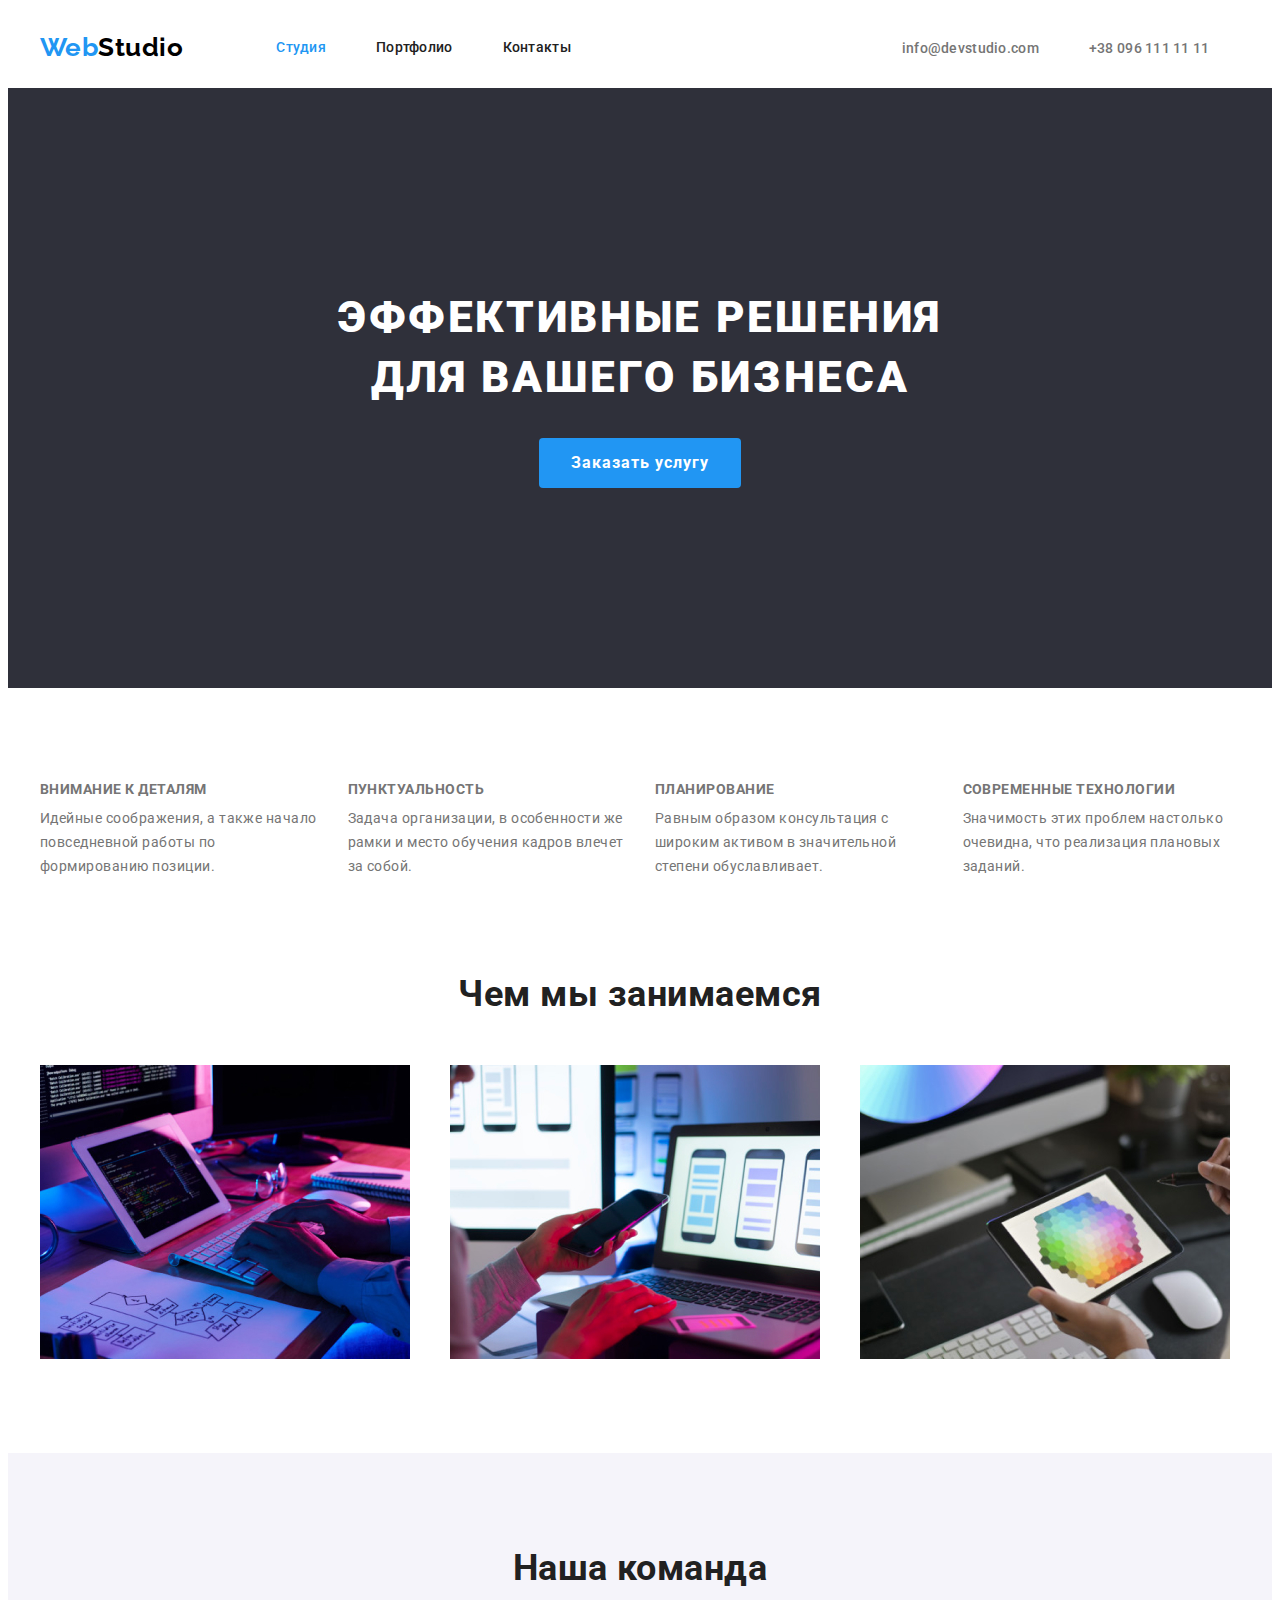
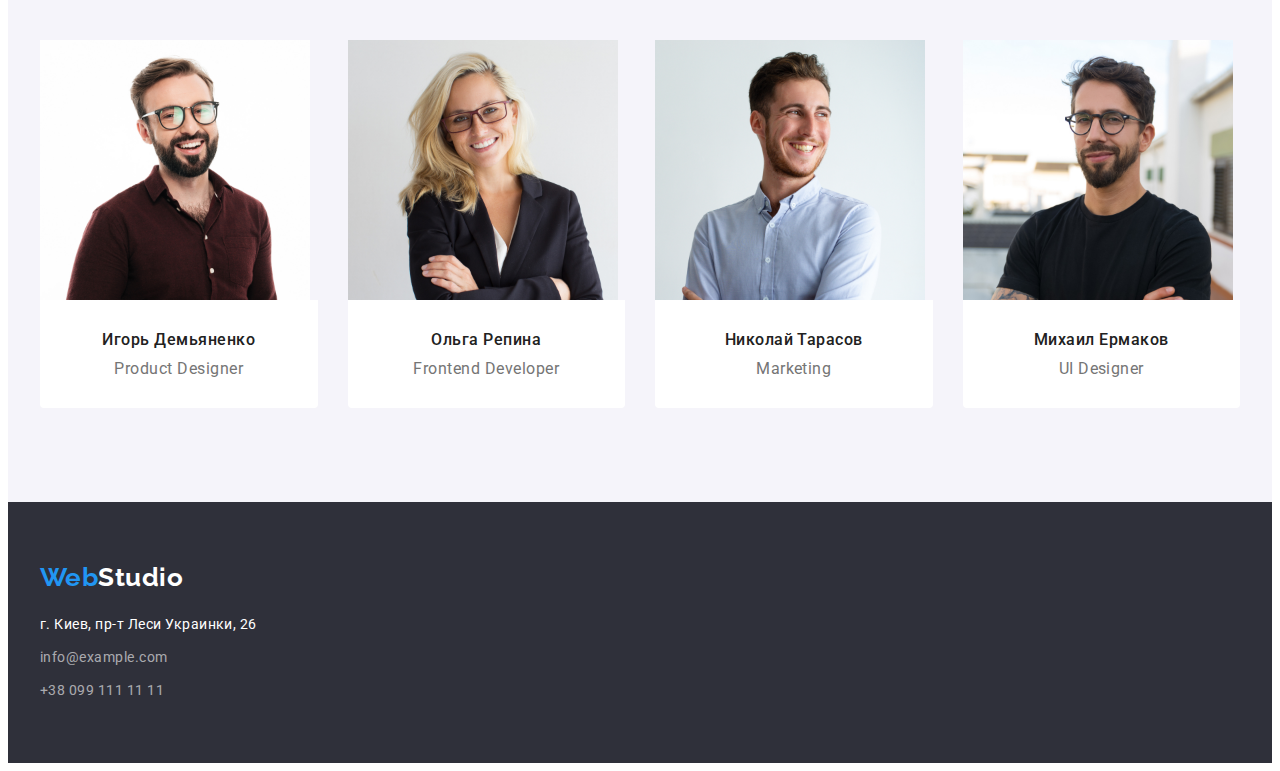
==== index.html @ 0ff22724 "Initial commit" ====
<!DOCTYPE html>
<html lang="ru">
<head>
    <meta charset="UTF-8">
    <meta name="viewport" content="width=device-width, initial-scale=1.0">
    <title>Студия</title>
    <link rel="preconnect" href="https://fonts.gstatic.com">
    <link href="https://fonts.googleapis.com/css2?family=Raleway:wght@700&family=Roboto:wght@400;500;700;900&display=swap" rel="stylesheet">
    <link rel="stylesheet" href="https://cdnjs.cloudflare.com/ajax/libs/modern-normalize/1.0.0/modern-normalize.min.css" integrity="sha512-ISS7cAi1PEhQ8jnbJpJZMd29NlhNj4AWYyLOSp2CE/CsHxTCu+r+t0D2yoJudVrd0/8fTVPUVDzY5Tvli75u/g==" crossorigin="anonymous" />
    <link rel="stylesheet" href="./css/styles.css">
</head>
<body>
    <header>
        <div class="container nav-line">
        <nav class="main-nav">
            <a href="/" class="logo"><span class="logo-first-part">Web</span><span class="logo-second-part">Studio</span></a>
            <ul class="site-nav">
                <li class="item"><a href="/" class="link current">Студия</a></li>
                <li class="item"><a href="./portfolio.html" class="link">Портфолио</a></li>
                <li class="item"><a href="" class="link">Контакты</a></li>
            </ul>
        </nav>
        <ul class="contacts">
            <li class="item"><a href="mailto:info@devstudio.com" class="link">info@devstudio.com</a></li>
            <li class="item"><a href="tel:+380961111111" class="link">+38 096 111 11 11</a></li>
        </ul>
        </div>
    </header>

    <main>
        <section class="hero">
            <div class="container">
            <h1 class="hero-title">Эффективные решения<br/>
                для вашего бизнеса</h1>
            <a href="" class="hero-button">Заказать услугу</a>
            </div>
        </section>

        <section class="section">
            <div class="container our-features">
            <h2 class="section-title visually-hidden">Особенности</h2>
            <ul class="features">
                <li class="list-item">
                    <h3 class="title">Внимание к деталям</h3>
                    <p class="description">Идейные соображения, а также начало повседневной работы по формированию позиции.</p>
                </li>
                <li class="list-item">
                    <h3 class="title">Пунктуальность</h3>
                    <p class="description">Задача организации, в особенности же рамки и место обучения кадров влечет за собой.</p>
                </li>
                <li class="list-item">
                    <h3 class="title">Планирование</h3>
                    <p class="description">Равным образом консультация с широким активом в значительной степени обуславливает.</p>
                </li>
                <li class="list-item">
                    <h3 class="title">Современные технологии</h3>
                    <p class="description">Значимость этих проблем настолько очевидна, что реализация плановых заданий.</p>
                </li>
            </ul>
            </div>
        </section>
        <section class="section">
            <div class="container our-services">
            <h2 class="section-title">Чем мы занимаемся</h2>
            <ul class="what-we-do">
                <li class="list-item"><img src="./images/box-1.jpg" alt="Человек, вводящий код на клавиатуре" width="370"></li>
                <li class="list-item"><img src="./images/box-2.jpg" alt="Человек, выбирающий дизайн для мобильного сайта" width="370"></li>
                <li class="list-item"><img src="./images/box-3.jpg" alt="Человек, выбирающий цвета для дизайна" width="370"></li>
            </ul>
            </div>
        </section>
        <section class="section our-team">
            <div class="container our-people">
            <h2 class="section-title">Наша команда</h2>
            <ul class="our-team-members">
                <li class="list-item">
                    <img src="./images/team-card-1.jpg" alt="Фото Игорь Демьяненко" width="270" class="team-member-photo">
                    <div class="team-member-details">
                        <h3 class="team-member">Игорь Демьяненко</h3>
                        <p lang="en" class="team-member-position">Product Designer</p>
                    </div>
                    
                </li>
                <li class="list-item">
                    <img src="./images/team-card-2.jpg" alt="Фото Ольга Репина" width="270" class="team-member-photo">
                    <div class="team-member-details">
                        <h3 class="team-member">Ольга Репина</h3>
                        <p lang="en" class="team-member-position">Frontend Developer</p>
                    </div>
                </li>
                <li class="list-item">
                    <img src="./images/team-card-3.jpg" alt="Фото Николай Тарасов" width="270" class="team-member-photo">
                    <div class="team-member-details">
                        <h3 class="team-member">Николай Тарасов</h3>
                        <p lang="en" class="team-member-position">Marketing</p>
                    </div>
                </li>
                <li class="list-item">
                    <img src="./images/team-card-4.jpg" alt="Фото Михаил Ермаков" width="270" class="team-member-photo">
                    <div class="team-member-details">
                        <h3 class="team-member">Михаил Ермаков</h3>
                        <p lang="en" class="team-member-position">UI Designer</p>
                    </div>
                </li>
            </ul>
            </div>
        </section>
    </main>

    <footer class="footer">
        <div class="container footer-line">
        <a href="/" class="logo"><span class="logo-first-part">Web</span><span class="logo-second-part">Studio</span></a>
        <address class="address">
                <a href="" class="phys-address link">г. Киев, пр-т Леси Украинки, 26</a>
                <a href="mailto:info@example.com" class="email link">info@example.com</a>
                <a href="tel:+380991111111" class="phone link">+38 099 111 11 11</a>
        </address>
        </div>
    </footer>
    
</body>
</html>
---- css/styles.css ----
/* main text color: #757575 */
/* text secondary color: #212121 */
/* accent color: #2196F3 */
/* background tertialy color: #2F303A */
/* background secondary color: #F5F4FA */
/* white: #FFFFFF */
/* email and tel white: rgba(255, 255, 255, 0.6) */
/* projects border color: #EEEEEE */


:root{
    --primary-text-color: #757575;
    --title-text-color: #212121;
    --accent: #2196F3;
    --white: #FFFFFF;
    --secondary-white: rgba(255, 255, 255, 0.6);
    --black: #000000;
    --secondary-bg-color: #F5F4FA;
    --tertialy-bg-color: #2F303A;
    --border-color: #EEEEEE;
    --secondary-border-color: #ECECEC;

}
body{
    background-color: var(white);
    color: var(--primary-text-color);
    font-family: Roboto, sans-serif;
    letter-spacing: 0.03em;
}
ul{
    list-style: none;
    padding: 0;
    margin: 0;
}
a{
    text-decoration: none;
}
img{
    display: block;
    max-width: 100%;
    height: auto;
}
.visually-hidden {
    position: absolute;
    width: 1px;
    height: 1px;
    margin: -1px;
    border: 0;
    padding: 0;
    
    white-space: nowrap;
    clip-path: inset(100%);
    clip: rect(0 0 0 0);
    overflow: hidden;
  }
/* Header*/
.logo{
    font-family: Raleway, sans-serif;
    font-weight: 700;
    font-size: 26px;
    line-height: 1.2;
}
.logo-first-part,
.site-nav .link:hover,
.site-nav .link:focus,
.site-nav .link.current,
.contacts .link:hover,
.contacts .link:focus{
    color: var(--accent);
}
.logo-second-part{
    color: var(--black);
}
.site-nav, 
.contacts, 
.main-nav,
.nav-line{
    display: flex;
}
.main-nav,
.nav-line{
    align-items: center;
}
.site-nav .item + .item,
.contacts .item + .item{
    margin-left: 50px;
}
.site-nav{
    margin-left: 93px;
    margin-right: 331px;
}
.site-nav .link{
    display: block;
    padding-top: 32px;
    padding-bottom: 32px;
    
    color: var(--title-text-color);
    font-weight: 500;
    font-size: 14px;
    line-height: 1.14;
    letter-spacing: 0.02em;
}
.contacts .link{
    color: var(--primary-text-color);
    font-weight: 500;
    font-size: 14px;
    line-height: 1.14;
    letter-spacing: 0.02em;
}

/*Main*/
.hero{
    background-color: var(--tertialy-bg-color);
    text-align: center;
}
.hero .container{
    padding-top: 200px;
    padding-bottom: 200px;
}
.hero-title{
    margin-top: 0;
    margin-bottom: 30px;
    
    color: var(--white);
    font-weight: 900;
    font-size: 44px;
    line-height: 1.36;
    letter-spacing: 0.06em;
    text-transform: uppercase;

}
.hero-button{
    display: inline-block;
    border-radius: 4px;
    padding: 10px 32px;
    
    color: var(--white);
    background-color: var(--accent);
    font-weight: 700;
    font-size: 16px;
    line-height: 1.87;
    letter-spacing: 0.06em;
    
}
.section-title{
    margin-top: 0;
    margin-bottom: 50px;

    color: var(--title-text-color);
    font-weight: 700;
    font-size: 36px;
    line-height: 1.17;
    text-align: center;
}
.our-features{
    padding-top: 94px;
}
.features{
    display: flex;
}
.features .list-item + .list-item,
.what-we-do .list-item + .list-item,
.our-team-members .list-item + .list-item{
    margin-left: 30px;
}
.features .list-item{
    width: calc((100% - 90px) / 4);
}
.features .title{
    margin-top: 0;
    margin-bottom: 10px;
    
    font-weight: 700;
    font-size: 14px;
    line-height: 1.14;
    text-transform: uppercase;
}
.features .description{
    margin-top: 0;
    margin-bottom: 0;

    font-size: 14px;
    line-height: 1.71;
}
.what-we-do,
.our-team-members{
    display: flex;
    text-align: center;
}
.what-we-do .list-item{
    width: calc((100% - 60px) / 3);
}
.our-services,
.our-people{
    padding-top: 94px;
    padding-bottom: 94px;
}
.our-team{
    background-color: var(--secondary-bg-color);
}
.our-team-members .list-item{
    width: calc((100% - 90px) / 4);
}
.team-member-details{
    background-color: var(--white);
    border-radius: 0px 0px 4px 4px;
    padding: 30px;
}
.team-member{
    margin-top: 0;
    margin-bottom: 10px;

    color: var(--title-text-color);
    font-weight: 500;
    font-size: 16px;
    line-height: 1.2;
}
.team-member-position{
    margin-top: 0;
    margin-bottom: 0;

    font-size: 16px;
    line-height: 1.2;
}
/* Footer*/
.footer{
    background-color: var(--tertialy-bg-color);
}
.footer-line{
    padding-top: 60px;
    padding-bottom: 60px;
}
.footer .logo-second-part{
    color: var(--white);
}
.address{
    display: flex;
    flex-direction: column;
    margin-top: 20px;
    
    font-style: normal; 
}
.phys-address{
    color: var(--white);
    font-size: 14px;
    line-height: 1.71;
}
.email, .phone{
    display: inline-block;
    margin-top: 9px;

    color: var(--secondary-white);
    font-size: 14px;
    line-height: 1.71;
}
.footer .link:hover,
.footer .link:focus{
    color: var(--accent);
}

/*Portfolio*/
.header-portfolio{
    border-bottom: 1px solid var(--secondary-border-color);
}
.filters{
    display: flex;
    justify-content: center;
    margin-bottom: 50px;
}
.filters .item + .item{
    margin-left: 8px;
}
.button{
    border: none;
    border-radius: 4px;
    padding: 6px 22px;

    color: var(--title-text-color);
    background-color: var(--secondary-bg-color);
    font-weight: 500;
    font-size: 16px;
    line-height: 1.62;
}
.button:hover,
.button:focus{
    color: var(--white);
    background-color: var(--accent);
}
.portfolio{
    padding-bottom: 94px;
    padding-top: 94px;
}
.project-examples{
    display: flex;
    flex-wrap: wrap;
}
.project-examples .item{
    width: calc((100% - 60px) / 3);
    margin-right: 30px;
    margin-bottom: 30px;
}
.project-examples .item:nth-child(3n){
    margin-right: 0;
}
.project-examples .item:nth-last-child(-n + 3){
    margin-bottom: 0;
}
.project-examples a{
    display: block;
}
.project-examples h2{
    margin-top: 0;
    margin-bottom: 0;

    color: var(--title-text-color);
    font-weight: 700;
    font-size: 18px;
    line-height: 2;
    letter-spacing: 0.06em;
}
.project-type{
    margin-top: 4px;
    margin-bottom: 0;
    
    color: var(--primary-text-color);
    font-size: 16px;
    line-height: 1.87;
}
.project-details{
    padding: 20px 24px;
    background-color: var(--white);
    border-right: 1px solid var(--border-color);
    border-left: 1px solid var(--border-color);
    border-bottom: 1px solid var(--border-color);
}
.container{
    width: 1200px;
    padding-left: 15px;
    padding-right: 15px;
    margin-left: auto;
    margin-right: auto;

}
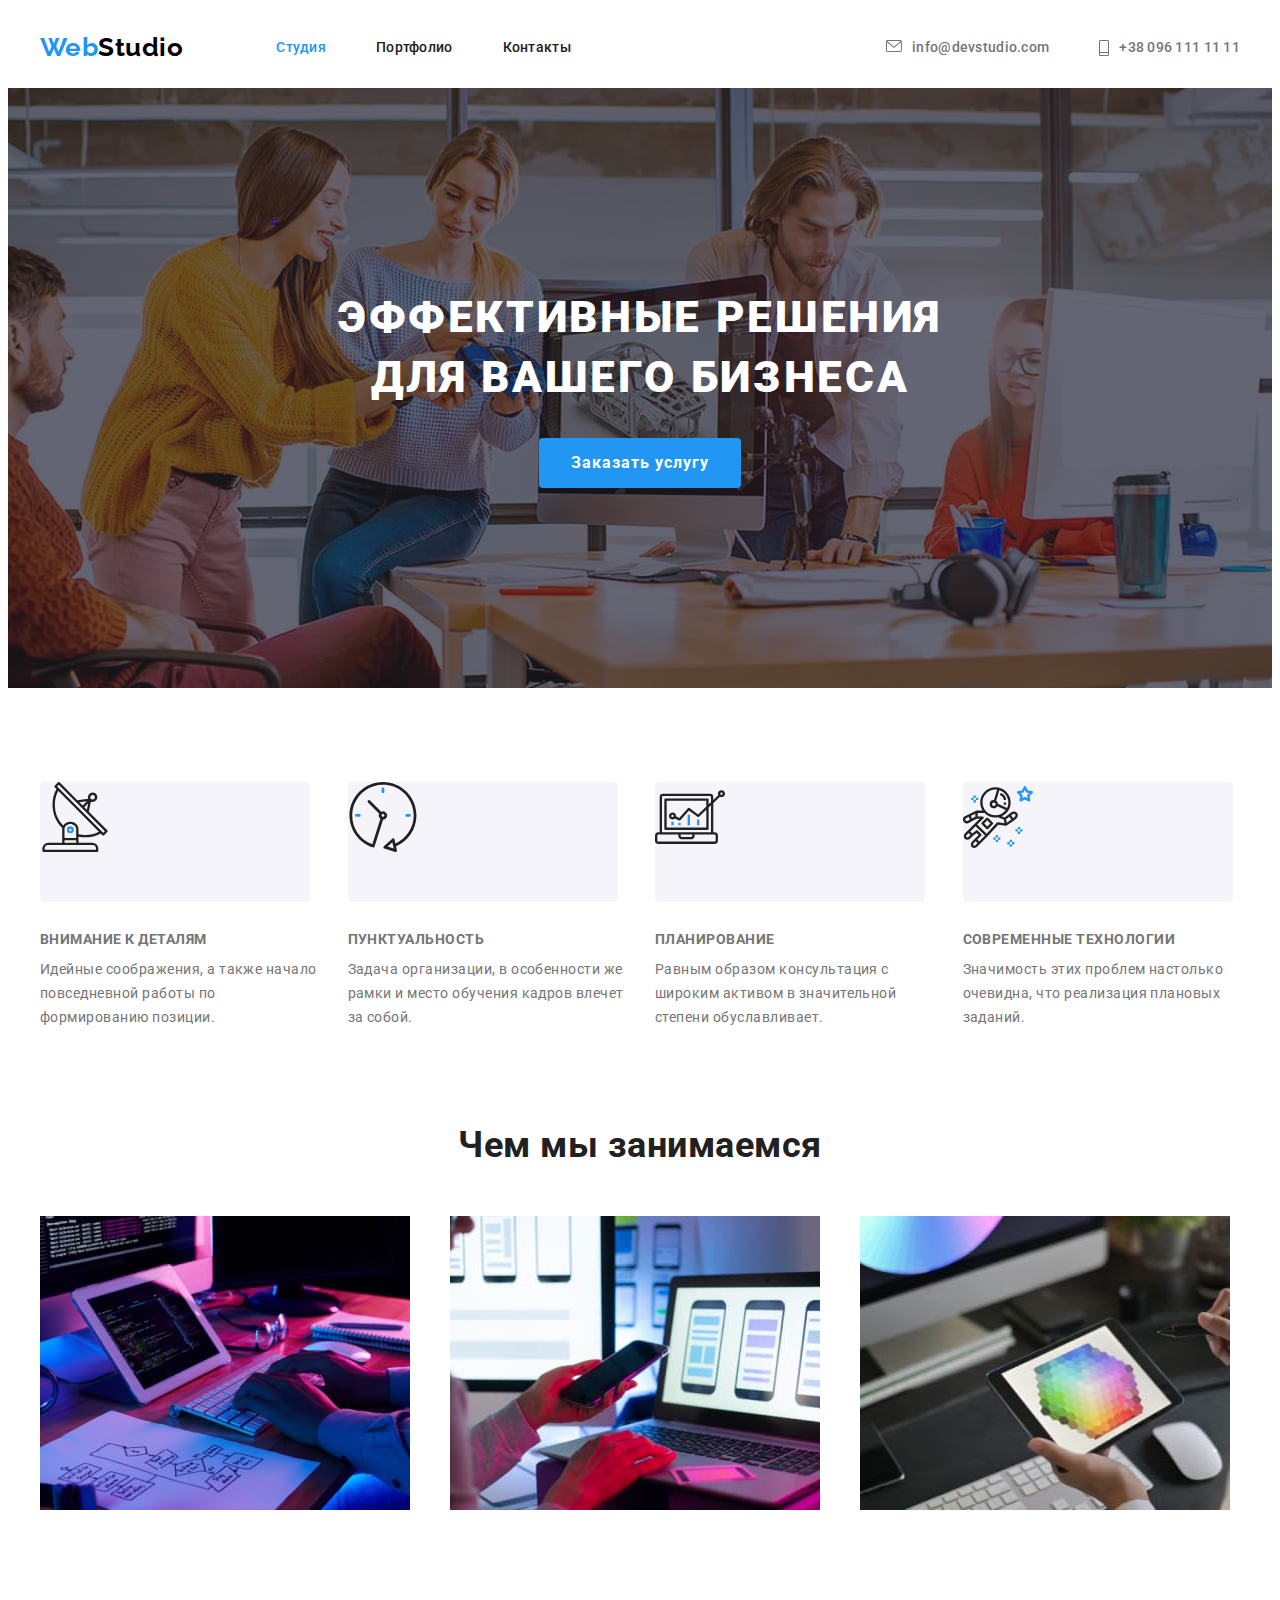
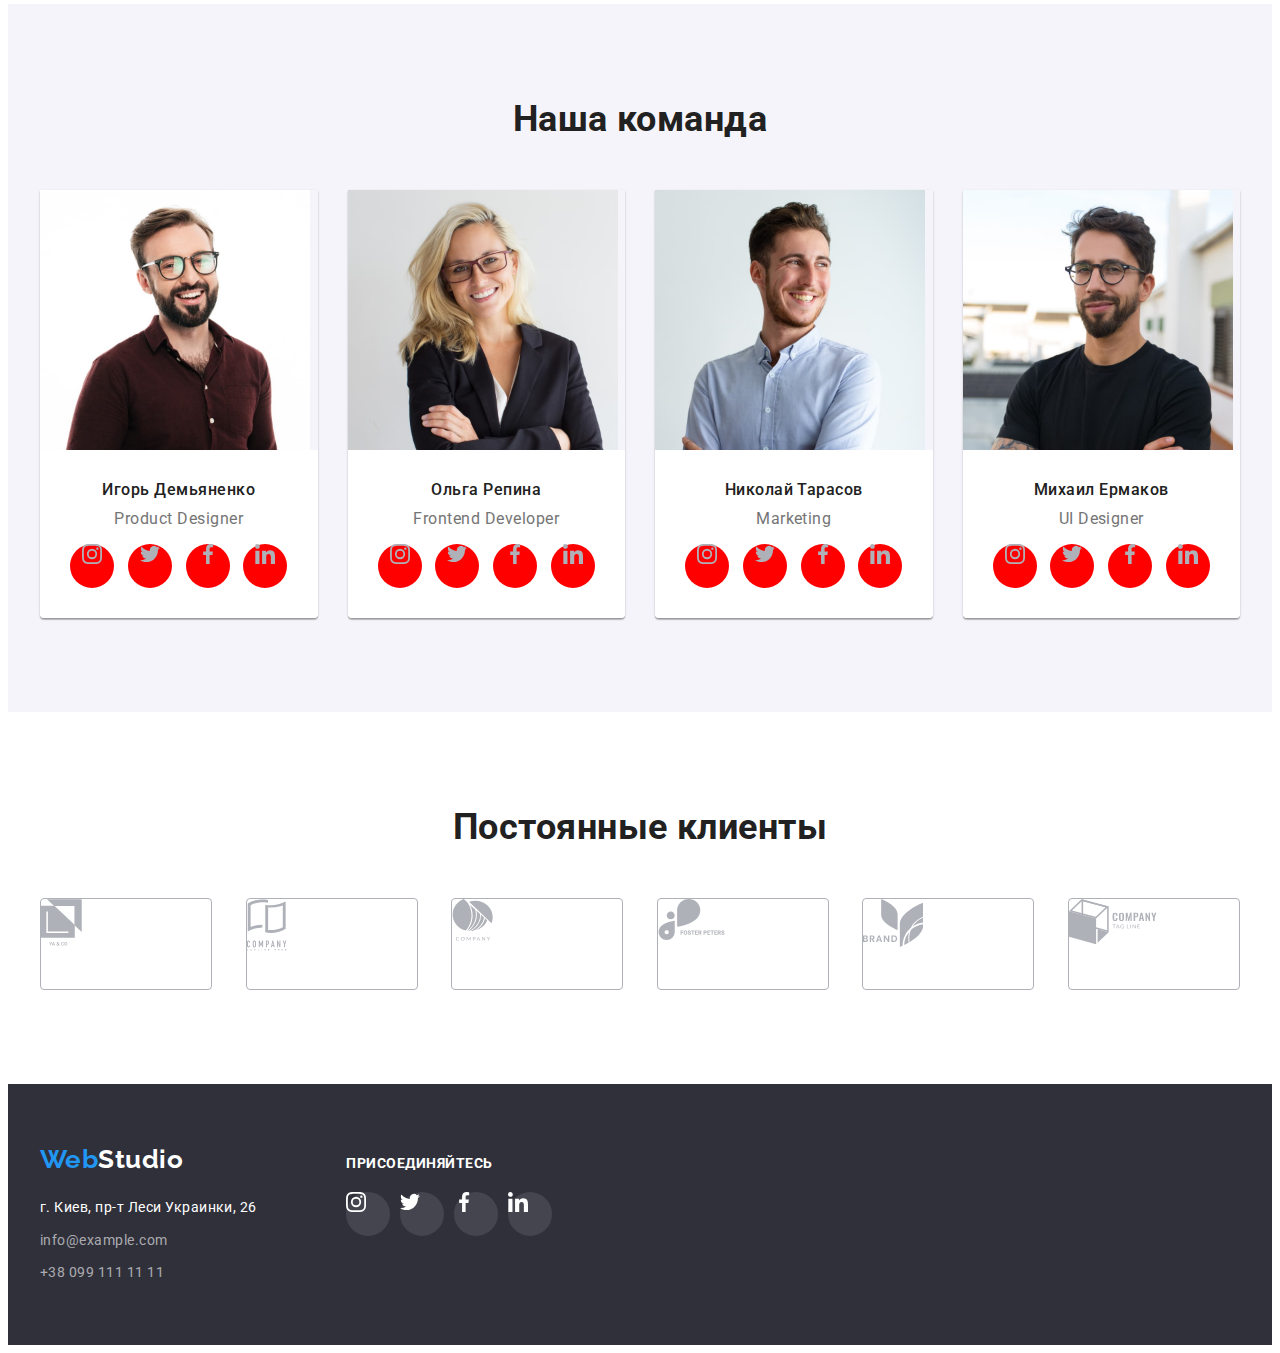
==== commit f05f1286: "updated styles.css" ====
--- a/index.html
+++ b/index.html
@@ -21,8 +21,14 @@
             </ul>
         </nav>
         <ul class="contacts">
-            <li class="item"><a href="mailto:info@devstudio.com" class="link">info@devstudio.com</a></li>
-            <li class="item"><a href="tel:+380961111111" class="link">+38 096 111 11 11</a></li>
+            <li class="item"><a href="mailto:info@devstudio.com" class="link">
+                <svg width="16" height="12" class="contacts-icon"><use href="./images/Optimized/svg/sprite.svg#icon-envelope1"></use></svg>
+                info@devstudio.com</a>
+            </li>
+            <li class="item"><a href="tel:+380961111111" class="link">
+                <svg width="10" height="16" class="contacts-icon"><use href="./images/Optimized/svg/sprite.svg#icon-phone1"></use></svg>
+                +38 096 111 11 11</a>
+            </li>
         </ul>
         </div>
     </header>
@@ -41,18 +47,30 @@
             <h2 class="section-title visually-hidden">Особенности</h2>
             <ul class="features">
                 <li class="list-item">
+                    <div class="icon-item">
+                        <svg width="70" height="70"><use href="./images/Optimized/svg/sprite.svg#icon-antenna1"></use></svg>
+                    </div>
                     <h3 class="title">Внимание к деталям</h3>
                     <p class="description">Идейные соображения, а также начало повседневной работы по формированию позиции.</p>
                 </li>
                 <li class="list-item">
+                    <div class="icon-item">
+                        <svg width="70" height="70"><use href="./images/Optimized/svg/sprite.svg#icon-clock1"></use></svg>
+                    </div>
                     <h3 class="title">Пунктуальность</h3>
                     <p class="description">Задача организации, в особенности же рамки и место обучения кадров влечет за собой.</p>
                 </li>
                 <li class="list-item">
+                    <div class="icon-item">
+                        <svg width="70" height="70"><use href="./images/Optimized/svg/sprite.svg#icon-diagram1"></use></svg>
+                    </div>
                     <h3 class="title">Планирование</h3>
                     <p class="description">Равным образом консультация с широким активом в значительной степени обуславливает.</p>
                 </li>
                 <li class="list-item">
+                    <div class="icon-item">
+                        <svg width="70" height="70"><use href="./images/Optimized/svg/sprite.svg#icon-astronaut1"></use></svg>
+                    </div>
                     <h3 class="title">Современные технологии</h3>
                     <p class="description">Значимость этих проблем настолько очевидна, что реализация плановых заданий.</p>
                 </li>
@@ -63,9 +81,9 @@
             <div class="container our-services">
             <h2 class="section-title">Чем мы занимаемся</h2>
             <ul class="what-we-do">
-                <li class="list-item"><img src="./images/box-1.jpg" alt="Человек, вводящий код на клавиатуре" width="370"></li>
-                <li class="list-item"><img src="./images/box-2.jpg" alt="Человек, выбирающий дизайн для мобильного сайта" width="370"></li>
-                <li class="list-item"><img src="./images/box-3.jpg" alt="Человек, выбирающий цвета для дизайна" width="370"></li>
+                <li class="list-item"><img src="./images/Optimized/jpeg/box11.jpg" alt="Человек, вводящий код на клавиатуре" width="370"></li>
+                <li class="list-item"><img src="./images/Optimized/jpeg/box21.jpg" alt="Человек, выбирающий дизайн для мобильного сайта" width="370"></li>
+                <li class="list-item"><img src="./images/Optimized/jpeg/box31.jpg" alt="Человек, выбирающий цвета для дизайна" width="370"></li>
             </ul>
             </div>
         </section>
@@ -74,34 +92,122 @@
             <h2 class="section-title">Наша команда</h2>
             <ul class="our-team-members">
                 <li class="list-item">
-                    <img src="./images/team-card-1.jpg" alt="Фото Игорь Демьяненко" width="270" class="team-member-photo">
-                    <div class="team-member-details">
-                        <h3 class="team-member">Игорь Демьяненко</h3>
-                        <p lang="en" class="team-member-position">Product Designer</p>
-                    </div>
-                    
-                </li>
-                <li class="list-item">
-                    <img src="./images/team-card-2.jpg" alt="Фото Ольга Репина" width="270" class="team-member-photo">
-                    <div class="team-member-details">
-                        <h3 class="team-member">Ольга Репина</h3>
-                        <p lang="en" class="team-member-position">Frontend Developer</p>
-                    </div>
-                </li>
-                <li class="list-item">
-                    <img src="./images/team-card-3.jpg" alt="Фото Николай Тарасов" width="270" class="team-member-photo">
-                    <div class="team-member-details">
-                        <h3 class="team-member">Николай Тарасов</h3>
-                        <p lang="en" class="team-member-position">Marketing</p>
-                    </div>
-                </li>
-                <li class="list-item">
-                    <img src="./images/team-card-4.jpg" alt="Фото Михаил Ермаков" width="270" class="team-member-photo">
-                    <div class="team-member-details">
-                        <h3 class="team-member">Михаил Ермаков</h3>
-                        <p lang="en" class="team-member-position">UI Designer</p>
-                    </div>
-                </li>
+                    <div class="employee-card">
+                        <img src="./images/Optimized/jpeg/team-card11.jpg" alt="Фото Игорь Демьяненко" width="270" class="team-member-photo">
+                        <div class="team-member-details">
+                            <h3 class="team-member">Игорь Демьяненко</h3>
+                            <p lang="en" class="team-member-position">Product Designer</p>
+                            <ul class="social-networks">
+                                <li><a href="" class="social-link">
+                                    <svg class="link-icon" width="20" height="20"><use href="./images/Optimized/svg/sprite.svg#icon-instagram1"></use></svg>
+                                </a></li>
+                                <li><a href="" class="social-link">
+                                    <svg class="link-icon" width="20" height="20"><use href="./images/Optimized/svg/sprite.svg#icon-twitter1"></use></svg>
+                                </a></li>
+                                <li><a href="" class="social-link">
+                                    <svg class="link-icon" width="20" height="20"><use href="./images/Optimized/svg/sprite.svg#icon-facebook1"></use></svg>
+                                </a></li>
+                                <li><a href="" class="social-link">
+                                    <svg class="link-icon" width="20" height="20"><use href="./images/Optimized/svg/sprite.svg#icon-linkedin1"></use></svg>
+                                </a></li>
+                            </ul>
+                        </div>
+                    </div>
+                </li>
+                <li class="list-item">
+                    <div class="employee-card">
+                        <img src="./images/Optimized/jpeg/team-card21.jpg" alt="Фото Ольга Репина" width="270" class="team-member-photo">
+                        <div class="team-member-details">
+                            <h3 class="team-member">Ольга Репина</h3>
+                            <p lang="en" class="team-member-position">Frontend Developer</p>
+                            <ul class="social-networks">
+                                <li><a href="" class="social-link">
+                                    <svg class="link-icon" width="20" height="20"><use href="./images/Optimized/svg/sprite.svg#icon-instagram1"></use></svg>
+                                </a></li>
+                                <li><a href="" class="social-link">
+                                    <svg class="link-icon" width="20" height="20"><use href="./images/Optimized/svg/sprite.svg#icon-twitter1"></use></svg>
+                                </a></li>
+                                <li><a href="" class="social-link">
+                                    <svg class="link-icon" width="20" height="20"><use href="./images/Optimized/svg/sprite.svg#icon-facebook1"></use></svg>
+                                </a></li>
+                                <li><a href="" class="social-link">
+                                    <svg class="link-icon" width="20" height="20"><use href="./images/Optimized/svg/sprite.svg#icon-linkedin1"></use></svg>
+                                </a></li>
+                            </ul>
+                        </div>
+                    </div>
+                </li>
+                <li class="list-item">
+                    <div class="employee-card">
+                        <img src="./images/Optimized/jpeg/team-card31.jpg" alt="Фото Николай Тарасов" width="270" class="team-member-photo">
+                        <div class="team-member-details">
+                            <h3 class="team-member">Николай Тарасов</h3>
+                            <p lang="en" class="team-member-position">Marketing</p>
+                            <ul class="social-networks">
+                                <li><a href="" class="social-link">
+                                    <svg class="link-icon" width="20" height="20"><use href="./images/Optimized/svg/sprite.svg#icon-instagram1"></use></svg>
+                                </a></li>
+                                <li><a href="" class="social-link">
+                                    <svg class="link-icon" width="20" height="20"><use href="./images/Optimized/svg/sprite.svg#icon-twitter1"></use></svg>
+                                </a></li>
+                                <li><a href="" class="social-link">
+                                    <svg class="link-icon" width="20" height="20"><use href="./images/Optimized/svg/sprite.svg#icon-facebook1"></use></svg>
+                                </a></li>
+                                <li><a href="" class="social-link">
+                                    <svg class="link-icon" width="20" height="20"><use href="./images/Optimized/svg/sprite.svg#icon-linkedin1"></use></svg>
+                                </a></li>
+                            </ul>
+                        </div>
+                    </div>
+                </li>
+                <li class="list-item">
+                    <div class="employee-card">
+                        <img src="./images/Optimized/jpeg/team-card41.jpg" alt="Фото Михаил Ермаков" width="270" class="team-member-photo">
+                        <div class="team-member-details">
+                            <h3 class="team-member">Михаил Ермаков</h3>
+                            <p lang="en" class="team-member-position">UI Designer</p>
+                            <ul class="social-networks">
+                                <li><a href="" class="social-link">
+                                    <svg class="link-icon" width="20" height="20"><use href="./images/Optimized/svg/sprite.svg#icon-instagram1"></use></svg>
+                                </a></li>
+                                <li><a href="" class="social-link">
+                                    <svg class="link-icon" width="20" height="20"><use href="./images/Optimized/svg/sprite.svg#icon-twitter1"></use></svg>
+                                </a></li>
+                                <li><a href="" class="social-link">
+                                    <svg class="link-icon" width="20" height="20"><use href="./images/Optimized/svg/sprite.svg#icon-facebook1"></use></svg>
+                                </a></li>
+                                <li><a href="" class="social-link">
+                                    <svg class="link-icon" width="20" height="20"><use href="./images/Optimized/svg/sprite.svg#icon-linkedin1"></use></svg>
+                                </a></li>
+                            </ul>
+                        </div>
+                    </div>
+                </li>
+            </ul>
+            </div>
+        </section>
+        <section class="section">
+            <div class="container our-clients">
+            <h2 class="section-title">Постоянные клиенты</h2>
+            <ul class="clients-logos">
+                <li class="list-item client"><a href="">
+                    <svg class="link-icon" width="45" height="50"><use href="./images/Optimized/svg/sprite.svg#icon-logo11"></use></svg>
+                </a></li>
+                <li class="list-item client"><a href="">
+                    <svg class="link-icon" width="40" height="52"><use href="./images/Optimized/svg/sprite.svg#icon-logo21"></use></svg>
+                </a></li>
+                <li class="list-item client"><a href="">
+                    <svg class="link-icon" width="42" height="42"><use href="./images/Optimized/svg/sprite.svg#icon-logo31"></use></svg>
+                </a></li>
+                <li class="list-item client"><a href="">
+                    <svg class="link-icon" width="80" height="42"><use href="./images/Optimized/svg/sprite.svg#icon-logo41"></use></svg>
+                </a></li>
+                <li class="list-item client"><a href="">
+                    <svg class="link-icon" width="60" height="48"><use href="./images/Optimized/svg/sprite.svg#icon-logo51"></use></svg>
+                </a></li>
+                <li class="list-item client"><a href="">
+                    <svg class="link-icon" width="88" height="46"><use href="./images/Optimized/svg/sprite.svg#icon-logo61"></use></svg>
+                </a></li>
             </ul>
             </div>
         </section>
@@ -109,12 +215,31 @@
 
     <footer class="footer">
         <div class="container footer-line">
-        <a href="/" class="logo"><span class="logo-first-part">Web</span><span class="logo-second-part">Studio</span></a>
-        <address class="address">
-                <a href="" class="phys-address link">г. Киев, пр-т Леси Украинки, 26</a>
-                <a href="mailto:info@example.com" class="email link">info@example.com</a>
-                <a href="tel:+380991111111" class="phone link">+38 099 111 11 11</a>
-        </address>
+            <div class="address-block">
+                <a href="/" class="logo"><span class="logo-first-part">Web</span><span class="logo-second-part">Studio</span></a>
+                <address class="address">
+                        <a href="" class="phys-address link">г. Киев, пр-т Леси Украинки, 26</a>
+                        <a href="mailto:info@example.com" class="email link">info@example.com</a>
+                        <a href="tel:+380991111111" class="phone link">+38 099 111 11 11</a>
+                </address>
+            </div>
+            <div class="join-us">
+                <p class="join">присоединяйтесь</p>
+                <ul class="social-networks">
+                    <li><a href="" class="social-link-footer">
+                        <svg class="link-icon" width="20" height="20"><use href="./images/Optimized/svg/sprite.svg#icon-instagram1"></use></svg>
+                    </a></li>
+                    <li><a href="" class="social-link-footer">
+                        <svg class="link-icon" width="20" height="20"><use href="./images/Optimized/svg/sprite.svg#icon-twitter1"></use></svg>
+                    </a></li>
+                    <li><a href="" class="social-link-footer">
+                        <svg class="link-icon" width="20" height="20"><use href="./images/Optimized/svg/sprite.svg#icon-facebook1"></use></svg>
+                    </a></li>
+                    <li><a href="" class="social-link-footer">
+                        <svg class="link-icon" width="20" height="20"><use href="./images/Optimized/svg/sprite.svg#icon-linkedin1"></use></svg>
+                    </a></li>
+                </ul>
+            </div>
         </div>
     </footer>
     
--- a/css/styles.css
+++ b/css/styles.css
@@ -34,6 +34,7 @@
 }
 a{
     text-decoration: none;
+    color: currentColor;
 }
 img{
     display: block;
@@ -55,6 +56,8 @@
   }
 /* Header*/
 .logo{
+    margin-right: 93px;
+
     font-family: Raleway, sans-serif;
     font-weight: 700;
     font-size: 26px;
@@ -76,6 +79,7 @@
 .main-nav,
 .nav-line{
     display: flex;
+    justify-content: space-between;
 }
 .main-nav,
 .nav-line{
@@ -85,10 +89,6 @@
 .contacts .item + .item{
     margin-left: 50px;
 }
-.site-nav{
-    margin-left: 93px;
-    margin-right: 331px;
-}
 .site-nav .link{
     display: block;
     padding-top: 32px;
@@ -101,17 +101,36 @@
     letter-spacing: 0.02em;
 }
 .contacts .link{
+    display: flex;
+    justify-content: space-between;
+
     color: var(--primary-text-color);
     font-weight: 500;
     font-size: 14px;
     line-height: 1.14;
     letter-spacing: 0.02em;
 }
-
+.contacts-icon{
+    margin-right: 10px;
+    fill: currentColor;
+}
 /*Main*/
 .hero{
+    text-align: center;
+
+    max-width: 1600px;
+    height: 600px;
+    margin-left: auto;
+    margin-right: auto;
     background-color: var(--tertialy-bg-color);
-    text-align: center;
+    background-image: linear-gradient(
+        to right,
+        rgba(47, 48, 58, 0.4),
+        rgba(47, 48, 58, 0.4)
+    ),
+    url(../images/Optimized/jpeg/hero-bg1.jpg);
+    background-repeat: no-repeat;
+    background-position: center;
 }
 .hero .container{
     padding-top: 200px;
@@ -166,6 +185,16 @@
 .features .list-item{
     width: calc((100% - 90px) / 4);
 }
+.icon-item{
+    width: 270px;
+    height: 120px;
+    background: #F5F4FA;
+    margin-bottom: 30px;
+    border-radius: 4px;
+}
+.icon-item svg{
+
+}
 .features .title{
     margin-top: 0;
     margin-bottom: 10px;
@@ -191,7 +220,8 @@
     width: calc((100% - 60px) / 3);
 }
 .our-services,
-.our-people{
+.our-people,
+.our-clients{
     padding-top: 94px;
     padding-bottom: 94px;
 }
@@ -201,9 +231,13 @@
 .our-team-members .list-item{
     width: calc((100% - 90px) / 4);
 }
+.employee-card{
+    border-radius: 0px 0px 4px 4px;
+    box-shadow: 0px 2px 1px rgba(0, 0, 0, 0.2), 0px 1px 1px rgba(0, 0, 0, 0.14), 0px 1px 3px rgba(0, 0, 0, 0.12);
+    overflow: hidden;
+}
 .team-member-details{
     background-color: var(--white);
-    border-radius: 0px 0px 4px 4px;
     padding: 30px;
 }
 .team-member{
@@ -217,18 +251,69 @@
 }
 .team-member-position{
     margin-top: 0;
-    margin-bottom: 0;
+    margin-bottom: 16px;
 
     font-size: 16px;
     line-height: 1.2;
 }
+.social-networks,
+.clients-logos{
+    display: flex;
+    justify-content: space-between;
+}
+.social-link{
+    display: block;
+    width: 44px;
+    height: 44px;
+    border-radius: 50%;
+    color: #afb1b8;
+    background-color:red;
+}
+.social-link:hover{
+    background-color:#2196F3;
+    color: var(--white);
+}
+.link-icon{
+    fill: currentColor;
+}
+.social-link-footer{
+    display: block;
+    width: 44px;
+    height: 44px;
+    border-radius: 50%;
+    color: var(--white);
+    background-color: rgba(255, 255, 255, 0.1);
+}
+.social-link-footer:hover{
+    background-color:#2196F3;
+}
+.client{
+    display: block;
+    width: 170px;
+    height: 90px;
+    border-radius: 4px;
+    color: #afb1b8;
+    border: 1px solid #AFB1B8;
+    cursor: pointer;
+}
+.client:hover{
+    color: #2196F3;
+    border: 1px solid #2196F3;
+}
+
 /* Footer*/
 .footer{
     background-color: var(--tertialy-bg-color);
 }
 .footer-line{
+    display: flex;
+    align-items: baseline;
+    /* justify-content: space-between; (for later instead of margin below)*/
     padding-top: 60px;
     padding-bottom: 60px;
+}
+.address-block{
+margin-right: 70px;
 }
 .footer .logo-second-part{
     color: var(--white);
@@ -256,6 +341,20 @@
 .footer .link:hover,
 .footer .link:focus{
     color: var(--accent);
+}
+.join-us{
+    width: 206px;
+    height: 80px;
+}
+.join{
+    margin-top: 0;
+    margin-bottom: 20px;
+    
+    color: var(--white);
+    font-size: 14px;
+    font-weight: 700;
+    line-height: 1.14;
+    text-transform: uppercase;
 }
 
 /*Portfolio*/
@@ -333,11 +432,13 @@
     border-left: 1px solid var(--border-color);
     border-bottom: 1px solid var(--border-color);
 }
+.project-card:hover{
+    box-shadow: 1px 4px 6px rgba(0, 0, 0, 0.16), 0px 4px 4px rgba(0, 0, 0, 0.06), 0px 1px 1px rgba(0, 0, 0, 0.12);
+}
 .container{
     width: 1200px;
     padding-left: 15px;
     padding-right: 15px;
     margin-left: auto;
     margin-right: auto;
-
-}+}
